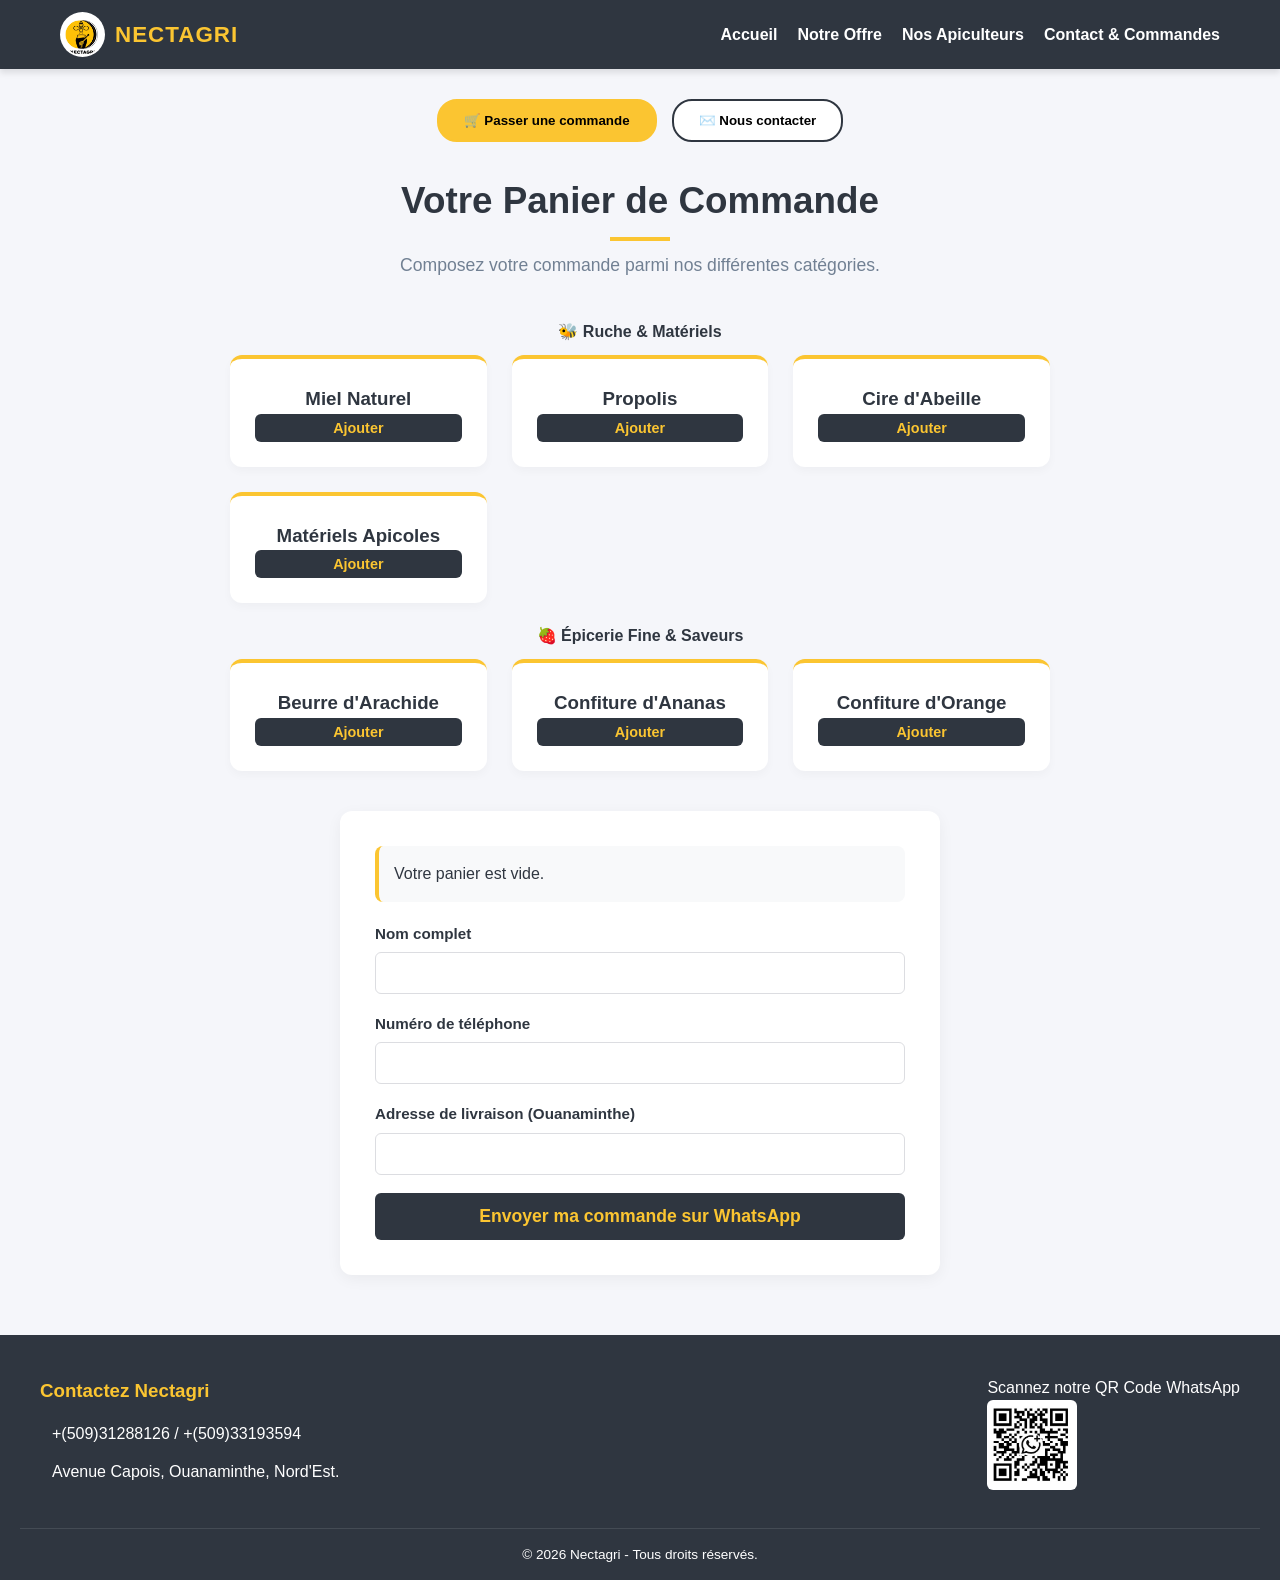
==== contact.html @ a60890f5 "premier commit" ====
<!DOCTYPE html>
<html lang="fr">
<head>
    <meta charset="UTF-8">
    <meta name="viewport" content="width=device-width, initial-scale=1.0">
    <title>Nectagri - Commandes et Contact</title>
    <link rel="stylesheet" href="style.css">
    <link rel="stylesheet" href="https://cloudflare.com">
    <style>
        .tabs { display: flex; justify-content: center; gap: 15px; margin: 30px 0; }
        .tab-btn { padding: 12px 25px; border-radius: 20px; border: 2px solid var(--noir); background: white; font-weight: bold; cursor: pointer; }
        .tab-btn.active { background: var(--jaune); border-color: var(--jaune); }
        .panel { display: none; max-width: 900px; margin: 0 auto; padding: 0 20px; }
        .panel.active { display: block; }
        .cart-box { background: #f8f9fa; padding: 15px; border-radius: 8px; margin-bottom: 20px; border-left: 4px solid var(--jaune); text-align: left; }
        .cart-line { display: flex; justify-content: space-between; margin-bottom: 8px; }
    </style>
</head>
<body>

    <header>
        <nav class="navbar">
            <div class="logo-container">
                <img src="nectagri.jpeg" alt="Logo" class="site-logo">
                <span class="logo-text">NECTAGRI</span>
            </div>
            <ul class="nav-links">
                <li><a href="index.html">Accueil</a></li>
                <li><a href="index.html#catalogue">Notre Offre</a></li>
                <li><a href="equipe.html">Nos Apiculteurs</a></li>
                <li><a href="contact.html">Contact & Commandes</a></li>
            </ul>
        </nav>
    </header>

    <div class="tabs">
        <button class="tab-btn active" onclick="toggleView('order-view', this)">🛒 Passer une commande</button>
        <button class="tab-btn" onclick="toggleView('contact-view', this)">✉️ Nous contacter</button>
    </div>

    <!-- PANNEAU PASSER COMMANDE -->
    <div id="order-view" class="panel active" style="text-align: center;">
        <h2>Votre Panier de Commande</h2>
        <p class="section-subtitle">Composez votre commande parmi nos différentes catégories.</p>
        
        <h4 style="margin: 20px 0 10px 0;">🐝 Ruche & Matériels</h4>
        <div class="grid-container" style="margin-bottom: 20px;">
            <div class="card"><h3>Miel Naturel</h3><button class="btn-submit" style="padding:6px; font-size:0.9rem;" onclick="add('Miel Naturel')">Ajouter</button></div>
            <div class="card"><h3>Propolis</h3><button class="btn-submit" style="padding:6px; font-size:0.9rem;" onclick="add('Propolis')">Ajouter</button></div>
            <div class="card"><h3>Cire d'Abeille</h3><button class="btn-submit" style="padding:6px; font-size:0.9rem;" onclick="add('Cire d\'Abeille')">Ajouter</button></div>
            <div class="card"><h3>Matériels Apicoles</h3><button class="btn-submit" style="padding:6px; font-size:0.9rem;" onclick="add('Matériels Apicoles')">Ajouter</button></div>
        </div>

        <h4 style="margin: 20px 0 10px 0;">🍓 Épicerie Fine & Saveurs</h4>
        <div class="grid-container" style="margin-bottom: 40px;">
            <div class="card"><h3>Beurre d'Arachide</h3><button class="btn-submit" style="padding:6px; font-size:0.9rem;" onclick="add('Beurre d\'Arachide')">Ajouter</button></div>
            <div class="card"><h3>Confiture d'Ananas</h3><button class="btn-submit" style="padding:6px; font-size:0.9rem;" onclick="add('Confiture d\'Ananas')">Ajouter</button></div>
            <div class="card"><h3>Confiture d'Orange</h3><button class="btn-submit" style="padding:6px; font-size:0.9rem;" onclick="add('Confiture d\'Orange')">Ajouter</button></div>
        </div>

        <div class="form-container">
            <div class="cart-box" id="cart-list">Votre panier est vide.</div>
            <form id="orderForm">
                <div class="form-group"><label>Nom complet</label><input type="text" id="o-name" required></div>
                <div class="form-group"><label>Numéro de téléphone</label><input type="tel" id="o-phone" required></div>
                <div class="form-group"><label>Adresse de livraison (Ouanaminthe)</label><input type="text" id="o-addr" required></div>
                <button type="submit" class="btn-submit">Envoyer ma commande sur WhatsApp</button>
            </form>
        </div>
    </div>

    <!-- PANNEAU NOUS CONTACTER -->
    <div id="contact-view" class="panel">
        <h2>Une question ? Écrivez-nous</h2>
        <p class="section-subtitle">Le secrétariat de Nectagri traite vos demandes avec soin.</p>
        <div class="form-container">
            <form id="contactForm">
                <div class="form-group"><label>Nom complet</label><input type="text" id="c-name" required></div>
                <div class="form-group"><label>Adresse Email</label><input type="email" id="c-email" required></div>
                <div class="form-group"><label>Message</label><textarea id="c-msg" rows="5" required></textarea></div>
                <button type="submit" class="btn-submit">Envoyer mon message sur WhatsApp</button>
            </form>
        </div>
    </div>

    <footer>
        <div class="footer-container">
            <div class="footer-info">
                <h3>Contactez Nectagri</h3>
                <p class="contact-item"><i class="fa-solid fa-phone"></i> <span>+(509)31288126 / +(509)33193594</span></p>
                <p class="contact-item"><i class="fa-solid fa-location-dot"></i> <span>Avenue Capois, Ouanaminthe, Nord'Est.</span></p>
            </div>
            <div class="footer-qr">
                <p>Scannez notre QR Code WhatsApp</p>
                <img src="scancontact.jpeg" alt="QR Code" class="qr-img">
            </div>
        </div>
        <div class="footer-bottom"><p>&copy; 2026 Nectagri - Tous droits réservés.</p></div>
    </footer>

    <script>
        function toggleView(id, btn) {
            document.querySelectorAll('.panel').forEach(p => p.classList.remove('active'));
            document.querySelectorAll('.tab-btn').forEach(b => b.classList.remove('active'));
            document.getElementById(id).classList.add('active');
            btn.classList.add('active');
        }

        let cart = [];
        function add(product) {
            let found = cart.find(i => i.nom === product);
            if(found) found.qte++; else cart.push({nom: product, qte: 1});
            updateCartUI();
        }
        function remove(product) {
            cart = cart.filter(i => i.nom !== product);
            updateCartUI();
        }
        function updateCartUI() {
            let box = document.getElementById('cart-list');
            if(cart.length === 0) { box.innerHTML = "Votre panier est vide."; return; }
            box.innerHTML = "";
            cart.forEach(i => {
                box.innerHTML += `<div class="cart-line"><span><b>${i.nom}</b> (x${i.qte})</span><button style="color:red; background:none; border:none; cursor:pointer;" onclick="remove('${i.nom.replace(/'/g, "\\'")}')">Retirer</button></div>`;
            });
        }

        const waNum = "50931288126";

        document.getElementById('orderForm').addEventListener('submit', function(e) {
            e.preventDefault();
            if(cart.length === 0) { alert("Panier vide !"); return; }
            let lines = ""; cart.forEach(i => lines += `• ${i.nom} (x${i.qte})\n`);
            let msg = `Bonjour Nectagri ! 👋\n\n*Nouvelle Commande Site*\n👤 *Client :* ${document.getElementById('o-name').value}\n📞 *Tél :* ${document.getElementById('o-phone').value}\n📍 *Adresse :* ${document.getElementById('o-addr').value}\n\n🛒 *Articles :*\n${lines}`;
            window.open(`https://wa.me{waNum}?text=${encodeURIComponent(msg)}`, '_blank');
            cart = []; updateCartUI(); this.reset();
        });

        document.getElementById('contactForm').addEventListener('submit', function(e) {
            e.preventDefault();
            let msg = `Bonjour Nectagri ! ✉️\n\n*Message Général Site*\n👤 *Nom :* ${document.getElementById('c-name').value}\n📧 *Email :* ${document.getElementById('c-email').value}\n\n📝 *Message :*\n"${document.getElementById('c-msg').value}"`;
            window.open(`https://wa.me{waNum}?text=${encodeURIComponent(msg)}`, '_blank');
            this.reset();
        });
    </script>
</body>
</html>
---- style.css ----
/* ---- Charte Graphique Nectagri ---- */
:root {
    --jaune: #fbc531;
    --noir: #2f3640;
    --blanc: #ffffff;
    --gris: #f5f6fa;
    --texte-muted: #718093;
}

* { margin: 0; padding: 0; box-sizing: border-box; font-family: 'Segoe UI', sans-serif; }
body { background-color: var(--gris); color: var(--noir); scroll-behavior: smooth; line-height: 1.6; }
h2 { font-size: 2.3rem; text-align: center; margin-bottom: 10px; position: relative; padding-bottom: 10px; }
h2::after { content: ''; position: absolute; bottom: 0; left: 50%; transform: translateX(-50%); width: 60px; height: 4px; background: var(--jaune); }
.section-subtitle { text-align: center; color: var(--texte-muted); margin-bottom: 40px; font-size: 1.1rem; }

/* ---- Barre de Navigation ---- */
header { background: var(--noir); position: sticky; top: 0; z-index: 1000; box-shadow: 0 4px 6px rgba(0,0,0,0.1); }
.navbar { display: flex; justify-content: space-between; align-items: center; max-width: 1200px; margin: 0 auto; padding: 12px 20px; }
.logo-container { display: flex; align-items: center; gap: 10px; }
.site-logo { height: 45px; width: 45px; border-radius: 50%; background: var(--blanc); padding: 2px; object-fit: contain; }
.logo-text { color: var(--jaune); font-size: 1.4rem; font-weight: bold; letter-spacing: 1px; }
.nav-links { display: flex; list-style: none; gap: 20px; }
.nav-links a { color: var(--blanc); text-decoration: none; font-weight: 600; transition: color 0.2s; }
.nav-links a:hover { color: var(--jaune); }

/* ---- Grilles Globaux & Cartes ---- */
.grid-container { display: grid; grid-template-columns: repeat(auto-fit, minmax(240px, 1fr)); gap: 25px; max-width: 1200px; margin: 0 auto; padding: 0 20px; }
.card { background: var(--blanc); padding: 25px; border-radius: 12px; text-align: center; box-shadow: 0 4px 10px rgba(0,0,0,0.03); border-top: 4px solid var(--jaune); transition: transform 0.3s; }
.card:hover { transform: translateY(-5px); box-shadow: 0 8px 20px rgba(0,0,0,0.08); }
.card-icon { font-size: 2.5rem; margin-bottom: 15px; }

/* ---- Formulaires et Boutons ---- */
.form-container { max-width: 600px; margin: 0 auto; background: var(--blanc); padding: 35px; border-radius: 12px; box-shadow: 0 4px 15px rgba(0,0,0,0.05); }
.form-group { margin-bottom: 18px; text-align: left; }
.form-group label { display: block; margin-bottom: 6px; font-weight: 600; font-size: 0.95rem; }
.form-group input, .form-group textarea, .form-group select { width: 100%; padding: 11px; border: 1px solid #dcdde1; border-radius: 6px; font-size: 1rem; outline: none; }
.form-group input:focus, .form-group textarea:focus { border-color: var(--jaune); }
.btn-submit { width: 100%; background: var(--noir); color: var(--jaune); border: none; padding: 13px; font-size: 1.1rem; font-weight: bold; border-radius: 6px; cursor: pointer; transition: background 0.2s; }
.btn-submit:hover { background: #1e272e; }

/* ---- Pied de page ---- */
footer { background: var(--noir); color: var(--blanc); padding: 40px 20px 15px 20px; margin-top: 60px; }
.footer-container { display: flex; justify-content: space-between; align-items: center; flex-wrap: wrap; max-width: 1200px; margin: 0 auto; gap: 30px; }
.footer-info h3 { color: var(--jaune); margin-bottom: 15px; }
.contact-item { display: flex; align-items: center; gap: 12px; margin-bottom: 12px; }
.contact-item i { color: var(--jaune); }
.qr-img { height: 90px; width: 90px; background: var(--blanc); padding: 4px; border-radius: 6px; }
.footer-bottom { text-align: center; margin-top: 30px; padding-top: 15px; border-top: 1px solid rgba(255,255,255,0.1); font-size: 0.85rem; }

@media (max-width: 768px) { .navbar, .footer-container { flex-direction: column; gap: 15px; text-align: center; } .contact-item { justify-content: center; } }
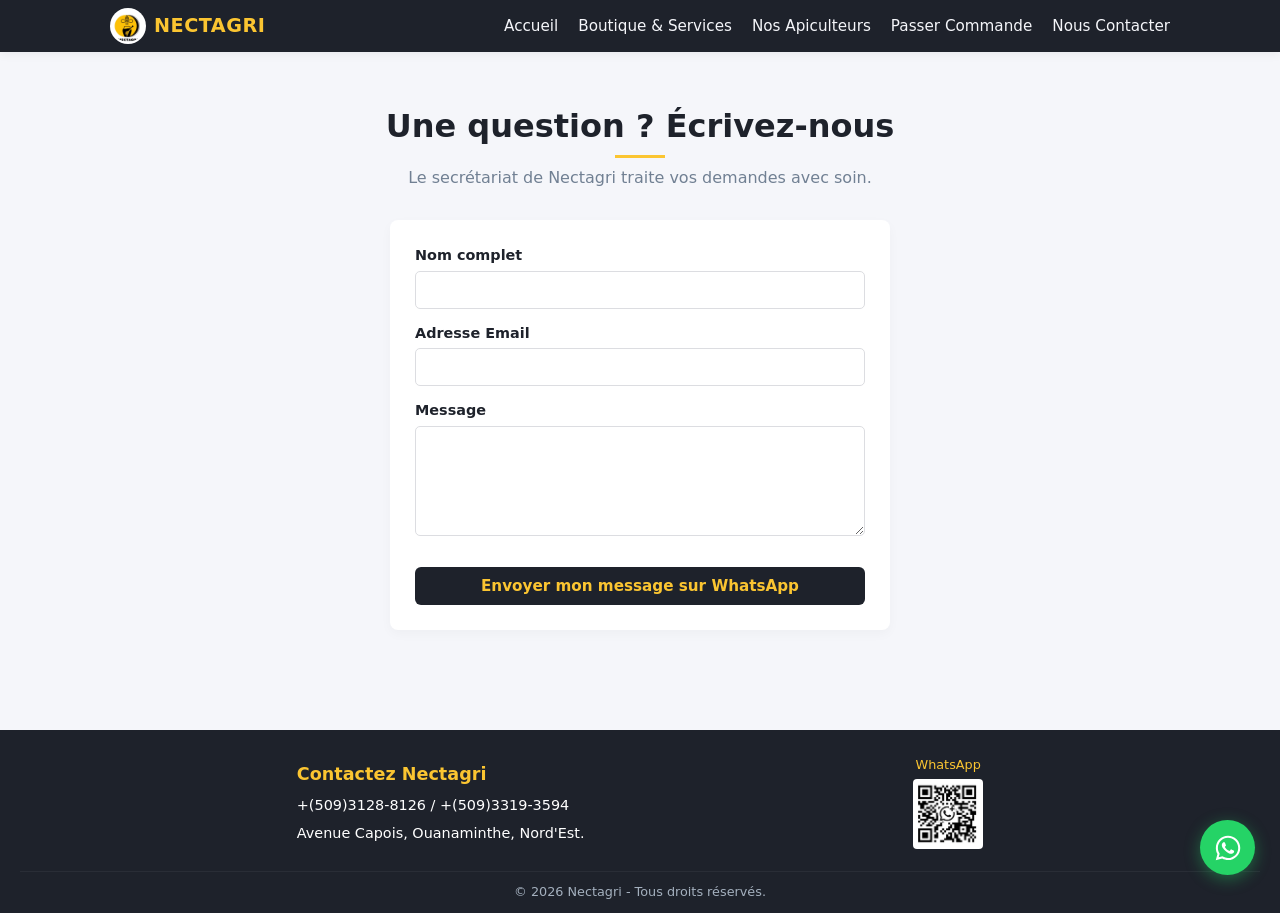
==== commit 20188a85: "update general structure of the website and add new pages for products and commands." ====
--- a/contact.html
+++ b/contact.html
@@ -3,21 +3,10 @@
 <head>
     <meta charset="UTF-8">
     <meta name="viewport" content="width=device-width, initial-scale=1.0">
-    <title>Nectagri - Commandes et Contact</title>
+    <title>Nectagri - Écrire au Comité</title>
     <link rel="stylesheet" href="style.css">
-    <link rel="stylesheet" href="https://cloudflare.com">
-    <style>
-        .tabs { display: flex; justify-content: center; gap: 15px; margin: 30px 0; }
-        .tab-btn { padding: 12px 25px; border-radius: 20px; border: 2px solid var(--noir); background: white; font-weight: bold; cursor: pointer; }
-        .tab-btn.active { background: var(--jaune); border-color: var(--jaune); }
-        .panel { display: none; max-width: 900px; margin: 0 auto; padding: 0 20px; }
-        .panel.active { display: block; }
-        .cart-box { background: #f8f9fa; padding: 15px; border-radius: 8px; margin-bottom: 20px; border-left: 4px solid var(--jaune); text-align: left; }
-        .cart-line { display: flex; justify-content: space-between; margin-bottom: 8px; }
-    </style>
 </head>
 <body>
-
     <header>
         <nav class="navbar">
             <div class="logo-container">
@@ -26,53 +15,18 @@
             </div>
             <ul class="nav-links">
                 <li><a href="index.html">Accueil</a></li>
-                <li><a href="index.html#catalogue">Notre Offre</a></li>
+                <li><a href="produits.html">Boutique & Services</a></li>
                 <li><a href="equipe.html">Nos Apiculteurs</a></li>
-                <li><a href="contact.html">Contact & Commandes</a></li>
+                <li><a href="commandes.html">Passer Commande</a></li>
+                <li><a href="contact.html">Nous Contacter</a></li>
             </ul>
         </nav>
     </header>
 
-    <div class="tabs">
-        <button class="tab-btn active" onclick="toggleView('order-view', this)">🛒 Passer une commande</button>
-        <button class="tab-btn" onclick="toggleView('contact-view', this)">✉️ Nous contacter</button>
-    </div>
-
-    <!-- PANNEAU PASSER COMMANDE -->
-    <div id="order-view" class="panel active" style="text-align: center;">
-        <h2>Votre Panier de Commande</h2>
-        <p class="section-subtitle">Composez votre commande parmi nos différentes catégories.</p>
-        
-        <h4 style="margin: 20px 0 10px 0;">🐝 Ruche & Matériels</h4>
-        <div class="grid-container" style="margin-bottom: 20px;">
-            <div class="card"><h3>Miel Naturel</h3><button class="btn-submit" style="padding:6px; font-size:0.9rem;" onclick="add('Miel Naturel')">Ajouter</button></div>
-            <div class="card"><h3>Propolis</h3><button class="btn-submit" style="padding:6px; font-size:0.9rem;" onclick="add('Propolis')">Ajouter</button></div>
-            <div class="card"><h3>Cire d'Abeille</h3><button class="btn-submit" style="padding:6px; font-size:0.9rem;" onclick="add('Cire d\'Abeille')">Ajouter</button></div>
-            <div class="card"><h3>Matériels Apicoles</h3><button class="btn-submit" style="padding:6px; font-size:0.9rem;" onclick="add('Matériels Apicoles')">Ajouter</button></div>
-        </div>
-
-        <h4 style="margin: 20px 0 10px 0;">🍓 Épicerie Fine & Saveurs</h4>
-        <div class="grid-container" style="margin-bottom: 40px;">
-            <div class="card"><h3>Beurre d'Arachide</h3><button class="btn-submit" style="padding:6px; font-size:0.9rem;" onclick="add('Beurre d\'Arachide')">Ajouter</button></div>
-            <div class="card"><h3>Confiture d'Ananas</h3><button class="btn-submit" style="padding:6px; font-size:0.9rem;" onclick="add('Confiture d\'Ananas')">Ajouter</button></div>
-            <div class="card"><h3>Confiture d'Orange</h3><button class="btn-submit" style="padding:6px; font-size:0.9rem;" onclick="add('Confiture d\'Orange')">Ajouter</button></div>
-        </div>
-
-        <div class="form-container">
-            <div class="cart-box" id="cart-list">Votre panier est vide.</div>
-            <form id="orderForm">
-                <div class="form-group"><label>Nom complet</label><input type="text" id="o-name" required></div>
-                <div class="form-group"><label>Numéro de téléphone</label><input type="tel" id="o-phone" required></div>
-                <div class="form-group"><label>Adresse de livraison (Ouanaminthe)</label><input type="text" id="o-addr" required></div>
-                <button type="submit" class="btn-submit">Envoyer ma commande sur WhatsApp</button>
-            </form>
-        </div>
-    </div>
-
-    <!-- PANNEAU NOUS CONTACTER -->
-    <div id="contact-view" class="panel">
+    <section style="padding: 50px 0;">
         <h2>Une question ? Écrivez-nous</h2>
         <p class="section-subtitle">Le secrétariat de Nectagri traite vos demandes avec soin.</p>
+        
         <div class="form-container">
             <form id="contactForm">
                 <div class="form-group"><label>Nom complet</label><input type="text" id="c-name" required></div>
@@ -81,65 +35,29 @@
                 <button type="submit" class="btn-submit">Envoyer mon message sur WhatsApp</button>
             </form>
         </div>
-    </div>
+    </section>
 
     <footer>
         <div class="footer-container">
             <div class="footer-info">
                 <h3>Contactez Nectagri</h3>
-                <p class="contact-item"><i class="fa-solid fa-phone"></i> <span>+(509)31288126 / +(509)33193594</span></p>
-                <p class="contact-item"><i class="fa-solid fa-location-dot"></i> <span>Avenue Capois, Ouanaminthe, Nord'Est.</span></p>
+                <p class="contact-item"><span>+(509)3128-8126 / +(509)3319-3594</span></p>
+                <p class="contact-item"><span>Avenue Capois, Ouanaminthe, Nord'Est.</span></p>
             </div>
-            <div class="footer-qr">
-                <p>Scannez notre QR Code WhatsApp</p>
-                <img src="scancontact.jpeg" alt="QR Code" class="qr-img">
-            </div>
+            <div class="footer-qr"><p>WhatsApp</p><img src="scancontact.jpeg" alt="QR Code" class="qr-img"></div>
         </div>
         <div class="footer-bottom"><p>&copy; 2026 Nectagri - Tous droits réservés.</p></div>
     </footer>
 
+    <a href="https://wa.me" class="whatsapp-fixed-btn" target="_blank">
+        <svg xmlns="http://w3.org" viewBox="0 0 448 512" width="28" height="28" fill="#ffffff"><path d="M380.9 97.1C339 55.1 283.2 32 223.9 32c-122.4 0-222 99.6-222 222 0 39.1 10.2 77.3 29.6 111L0 480l117.7-30.9c32.4 17.7 68.9 27 106.1 27h.1c122.3 0 224.1-99.6 224.1-222 0-59.3-25.2-115-67.1-157zm-157 341.6c-33.2 0-65.7-8.9-94-25.7l-6.7-4-69.8 18.3L72 359.2l-4.4-7c-18.5-29.4-28.2-63.3-28.2-98.2 0-101.7 82.8-184.5 184.6-184.5 49.3 0 95.6 19.2 130.4 54.1 34.8 34.9 56.2 81.2 56.1 130.5 0 101.8-84.9 184.6-186.6 184.6zm101.2-138.2c-5.5-2.8-32.8-16.2-37.9-18-5.1-1.9-8.8-2.8-12.5 2.8-3.7 5.6-14.3 18-17.6 21.8-3.2 3.7-6.5 4.2-12 1.4-32.6-16.3-54-29.1-75.5-66-5.7-9.8 5.7-9.1 16.3-30.3 1.8-3.7 .9-6.9-.5-9.7-1.4-2.8-12.5-30.1-17.1-41.2-4.5-10.8-9.1-9.3-12.5-9.5-3.2-.2-6.9-.2-10.6-.2-3.7 0-9.7 1.4-14.8 6.9-5.1 5.6-19.4 19-19.4 46.3 0 27.3 19.9 53.7 22.6 57.4 2.8 3.7 39.1 59.7 94.8 83.8 35.2 15.2 49 16.5 66.6 13.9 10.7-1.6 32.8-13.4 37.4-26.4 4.6-13 4.6-24.1 3.2-26.4-1.3-2.5-5-3.9-10.5-6.6z"/></svg>
+    </a>
+
     <script>
-        function toggleView(id, btn) {
-            document.querySelectorAll('.panel').forEach(p => p.classList.remove('active'));
-            document.querySelectorAll('.tab-btn').forEach(b => b.classList.remove('active'));
-            document.getElementById(id).classList.add('active');
-            btn.classList.add('active');
-        }
-
-        let cart = [];
-        function add(product) {
-            let found = cart.find(i => i.nom === product);
-            if(found) found.qte++; else cart.push({nom: product, qte: 1});
-            updateCartUI();
-        }
-        function remove(product) {
-            cart = cart.filter(i => i.nom !== product);
-            updateCartUI();
-        }
-        function updateCartUI() {
-            let box = document.getElementById('cart-list');
-            if(cart.length === 0) { box.innerHTML = "Votre panier est vide."; return; }
-            box.innerHTML = "";
-            cart.forEach(i => {
-                box.innerHTML += `<div class="cart-line"><span><b>${i.nom}</b> (x${i.qte})</span><button style="color:red; background:none; border:none; cursor:pointer;" onclick="remove('${i.nom.replace(/'/g, "\\'")}')">Retirer</button></div>`;
-            });
-        }
-
-        const waNum = "50931288126";
-
-        document.getElementById('orderForm').addEventListener('submit', function(e) {
-            e.preventDefault();
-            if(cart.length === 0) { alert("Panier vide !"); return; }
-            let lines = ""; cart.forEach(i => lines += `• ${i.nom} (x${i.qte})\n`);
-            let msg = `Bonjour Nectagri ! 👋\n\n*Nouvelle Commande Site*\n👤 *Client :* ${document.getElementById('o-name').value}\n📞 *Tél :* ${document.getElementById('o-phone').value}\n📍 *Adresse :* ${document.getElementById('o-addr').value}\n\n🛒 *Articles :*\n${lines}`;
-            window.open(`https://wa.me{waNum}?text=${encodeURIComponent(msg)}`, '_blank');
-            cart = []; updateCartUI(); this.reset();
-        });
-
         document.getElementById('contactForm').addEventListener('submit', function(e) {
             e.preventDefault();
-            let msg = `Bonjour Nectagri ! ✉️\n\n*Message Général Site*\n👤 *Nom :* ${document.getElementById('c-name').value}\n📧 *Email :* ${document.getElementById('c-email').value}\n\n📝 *Message :*\n"${document.getElementById('c-msg').value}"`;
-            window.open(`https://wa.me{waNum}?text=${encodeURIComponent(msg)}`, '_blank');
+            let m = "Bonjour Nectagri ! ✉️\n\n*Message Général Site*\n👤 *Nom :* " + document.getElementById('c-name').value + "\n📧 *Email :* " + document.getElementById('c-email').value + "\n\n📝 *Message :*\n\"" + document.getElementById('c-msg').value + "\"";
+            window.open("https://wa.me?text=" + encodeURIComponent(m), '_blank');
             this.reset();
         });
     </script>
--- a/style.css
+++ b/style.css
@@ -1,50 +1,89 @@
-/* ---- Charte Graphique Nectagri ---- */
+/* ==========================================================================
+   1. VARIABLES ET PARAMÈTRES GLOBAUX
+   ========================================================================== */
 :root {
-    --jaune: #fbc531;
-    --noir: #2f3640;
-    --blanc: #ffffff;
-    --gris: #f5f6fa;
-    --texte-muted: #718093;
+    --jaune-miel: #fbc531;
+    --noir-elegant: #1e222b;
+    --noir-profond: #11141a;
+    --blanc-pur: #ffffff;
+    --gris-fond: #f5f6fa;
+    --texte-gris: #718093;
 }
 
-* { margin: 0; padding: 0; box-sizing: border-box; font-family: 'Segoe UI', sans-serif; }
-body { background-color: var(--gris); color: var(--noir); scroll-behavior: smooth; line-height: 1.6; }
-h2 { font-size: 2.3rem; text-align: center; margin-bottom: 10px; position: relative; padding-bottom: 10px; }
-h2::after { content: ''; position: absolute; bottom: 0; left: 50%; transform: translateX(-50%); width: 60px; height: 4px; background: var(--jaune); }
-.section-subtitle { text-align: center; color: var(--texte-muted); margin-bottom: 40px; font-size: 1.1rem; }
+* { margin: 0; padding: 0; box-sizing: border-box; font-family: 'Segoe UI', system-ui, sans-serif; }
+body { background-color: var(--gris-fond); color: var(--noir-elegant); line-height: 1.5; scroll-behavior: smooth; }
+h2 { font-size: 2rem; text-align: center; margin-bottom: 8px; position: relative; padding-bottom: 8px; }
+h2::after { content: ''; position: absolute; bottom: 0; left: 50%; transform: translateX(-50%); width: 50px; height: 3px; background: var(--jaune-miel); }
+.section-subtitle { text-align: center; color: var(--texte-gris); margin-bottom: 30px; font-size: 1rem; }
 
-/* ---- Barre de Navigation ---- */
-header { background: var(--noir); position: sticky; top: 0; z-index: 1000; box-shadow: 0 4px 6px rgba(0,0,0,0.1); }
-.navbar { display: flex; justify-content: space-between; align-items: center; max-width: 1200px; margin: 0 auto; padding: 12px 20px; }
-.logo-container { display: flex; align-items: center; gap: 10px; }
-.site-logo { height: 45px; width: 45px; border-radius: 50%; background: var(--blanc); padding: 2px; object-fit: contain; }
-.logo-text { color: var(--jaune); font-size: 1.4rem; font-weight: bold; letter-spacing: 1px; }
+.category-title { background: rgba(251, 197, 49, 0.12); padding: 8px 18px; display: inline-block; border-radius: 20px; font-weight: 600; margin: 40px auto 20px auto; font-size: 0.95rem; clear: both; text-align: center; }
+
+/* ==========================================================================
+   2. BARRE DE NAVIGATION (HEADER)
+   ========================================================================== */
+header { background: var(--noir-elegant); position: sticky; top: 0; z-index: 1000; box-shadow: 0 2px 10px rgba(0,0,0,0.06); }
+.navbar { display: flex; justify-content: space-between; align-items: center; max-width: 1100px; margin: 0 auto; padding: 8px 20px; }
+.logo-container { display: flex; align-items: center; gap: 8px; }
+.site-logo { height: 36px; width: 36px; border-radius: 50%; background: var(--blanc-pur); padding: 2px; object-fit: contain; }
+.logo-text { color: var(--jaune-miel); font-size: 1.2rem; font-weight: 700; letter-spacing: 0.5px; }
 .nav-links { display: flex; list-style: none; gap: 20px; }
-.nav-links a { color: var(--blanc); text-decoration: none; font-weight: 600; transition: color 0.2s; }
-.nav-links a:hover { color: var(--jaune); }
+.nav-links a { color: #f5f6fa; text-decoration: none; font-weight: 500; font-size: 0.95rem; transition: color 0.2s; }
+.nav-links a:hover { color: var(--jaune-miel); }
 
-/* ---- Grilles Globaux & Cartes ---- */
-.grid-container { display: grid; grid-template-columns: repeat(auto-fit, minmax(240px, 1fr)); gap: 25px; max-width: 1200px; margin: 0 auto; padding: 0 20px; }
-.card { background: var(--blanc); padding: 25px; border-radius: 12px; text-align: center; box-shadow: 0 4px 10px rgba(0,0,0,0.03); border-top: 4px solid var(--jaune); transition: transform 0.3s; }
-.card:hover { transform: translateY(-5px); box-shadow: 0 8px 20px rgba(0,0,0,0.08); }
-.card-icon { font-size: 2.5rem; margin-bottom: 15px; }
+/* ==========================================================================
+   3. GRILLE DE CARTES (PRODUITS / SERVICES / ÉQUIPE)
+   ========================================================================== */
+.grid-container { display: grid; grid-template-columns: repeat(auto-fit, minmax(240px, 1fr)); gap: 20px; max-width: 1100px; margin: 0 auto; padding: 0 20px; }
+.card { background: var(--blanc-pur); padding: 25px; border-radius: 12px; text-align: center; box-shadow: 0 4px 15px rgba(0,0,0,0.03); border-top: 4px solid var(--jaune-miel); transition: transform 0.2s; }
+.card:hover { transform: translateY(-4px); }
+.card-icon { font-size: 2.5rem; margin-bottom: 12px; display: block; }
+.card h3 { margin-bottom: 8px; font-size: 1.2rem; }
+.card p { color: var(--texte-gris); font-size: 0.9rem; }
 
-/* ---- Formulaires et Boutons ---- */
-.form-container { max-width: 600px; margin: 0 auto; background: var(--blanc); padding: 35px; border-radius: 12px; box-shadow: 0 4px 15px rgba(0,0,0,0.05); }
-.form-group { margin-bottom: 18px; text-align: left; }
-.form-group label { display: block; margin-bottom: 6px; font-weight: 600; font-size: 0.95rem; }
-.form-group input, .form-group textarea, .form-group select { width: 100%; padding: 11px; border: 1px solid #dcdde1; border-radius: 6px; font-size: 1rem; outline: none; }
-.form-group input:focus, .form-group textarea:focus { border-color: var(--jaune); }
-.btn-submit { width: 100%; background: var(--noir); color: var(--jaune); border: none; padding: 13px; font-size: 1.1rem; font-weight: bold; border-radius: 6px; cursor: pointer; transition: background 0.2s; }
-.btn-submit:hover { background: #1e272e; }
+/* Boutons au design Pro */
+.btn-submit { width: 100%; background: var(--noir-elegant); color: var(--jaune-miel); border: none; padding: 10px 20px; font-size: 0.95rem; font-weight: bold; border-radius: 6px; cursor: pointer; margin-top: 10px; transition: background 0.2s; text-align: center; text-decoration: none; display: inline-block; }
+.btn-submit:hover { background: var(--noir-profond); }
 
-/* ---- Pied de page ---- */
-footer { background: var(--noir); color: var(--blanc); padding: 40px 20px 15px 20px; margin-top: 60px; }
-.footer-container { display: flex; justify-content: space-between; align-items: center; flex-wrap: wrap; max-width: 1200px; margin: 0 auto; gap: 30px; }
-.footer-info h3 { color: var(--jaune); margin-bottom: 15px; }
-.contact-item { display: flex; align-items: center; gap: 12px; margin-bottom: 12px; }
-.contact-item i { color: var(--jaune); }
-.qr-img { height: 90px; width: 90px; background: var(--blanc); padding: 4px; border-radius: 6px; }
-.footer-bottom { text-align: center; margin-top: 30px; padding-top: 15px; border-top: 1px solid rgba(255,255,255,0.1); font-size: 0.85rem; }
+/* ==========================================================================
+   4. STRUCTURES DU PANIER D'ACHATS ET FORMULAIRES
+   ========================================================================== */
+.form-container { max-width: 500px; margin: 30px auto 0 auto; background: var(--blanc-pur); padding: 25px; border-radius: 8px; box-shadow: 0 4px 12px rgba(0,0,0,0.03); }
+.form-group { margin-bottom: 14px; text-align: left; }
+.form-group label { display: block; margin-bottom: 4px; font-weight: 600; font-size: 0.9rem; }
+.form-group input, .form-group textarea { width: 100%; padding: 9px 12px; border: 1px solid #dcdde1; border-radius: 5px; font-size: 0.95rem; outline: none; }
+.form-group input:focus, .form-group textarea:focus { border-color: var(--jaune-miel); }
 
-@media (max-width: 768px) { .navbar, .footer-container { flex-direction: column; gap: 15px; text-align: center; } .contact-item { justify-content: center; } }
+.cart-box { background: #f8f9fa; padding: 12px 15px; border-radius: 6px; margin-bottom: 15px; border-left: 3px solid var(--jaune-miel); text-align: left; font-size: 0.95rem; }
+.cart-line { display: flex; justify-content: space-between; margin-bottom: 6px; align-items: center; }
+
+/* ==========================================================================
+   5. BOUTON FLOTTANT FIXE WHATSAPP NATIF (TOUTES LES PAGES)
+   ========================================================================== */
+.whatsapp-fixed-btn { position: fixed; width: 55px; height: 55px; bottom: 25px; right: 25px; background-color: #25d366; border-radius: 50%; box-shadow: 0 4px 16px rgba(37, 211, 102, 0.4); z-index: 9999; display: flex; align-items: center; justify-content: center; text-decoration: none; transition: transform 0.2s ease; }
+.whatsapp-fixed-btn:hover { transform: scale(1.1); }
+
+/* ==========================================================================
+   6. PIED DE PAGE (FOOTER) & RESPONSIVE
+   ========================================================================== */
+footer { background: var(--noir-elegant); color: #fff; padding: 25px 20px 12px 20px; margin-top: 50px; }
+.footer-container { display: flex; justify-content: space-around; align-items: center; flex-wrap: wrap; max-width: 1000px; margin: 0 auto; gap: 15px; }
+.footer-info h3 { color: var(--jaune-miel); margin-bottom: 8px; font-size: 1.1rem; }
+.contact-item { display: flex; align-items: center; gap: 8px; margin-bottom: 6px; font-size: 0.9rem; }
+.contact-item i { color: var(--jaune-miel); }
+.footer-qr { text-align: center; }
+.footer-qr p { font-size: 0.8rem; color: var(--jaune-miel); margin-bottom: 5px; }
+.qr-img { height: 70px; width: 70px; background: #fff; padding: 3px; border-radius: 4px; }
+.footer-bottom { text-align: center; margin-top: 15px; padding-top: 10px; border-top: 1px solid rgba(255,255,255,0.05); font-size: 0.8rem; color: #a4b0be; }
+
+@media (max-width: 768px) {
+    .navbar { flex-direction: column; gap: 6px; padding: 8px 10px; }
+    .nav-links { gap: 12px; }
+    .nav-links a { font-size: 0.8rem; }
+    h2 { font-size: 1.6rem; }
+    .grid-container { grid-template-columns: 1fr !important; padding: 0 15px; gap: 12px; }
+    .form-container { padding: 20px; margin: 0 10px; }
+    .cart-line { flex-direction: column; gap: 4px; align-items: flex-start; }
+    footer { padding: 20px 15px 10px 15px; }
+    .footer-container { flex-direction: column; gap: 12px; text-align: center; }
+    .contact-item { font-size: 0.85rem; margin-bottom: 4px; justify-content: center; }
+}
